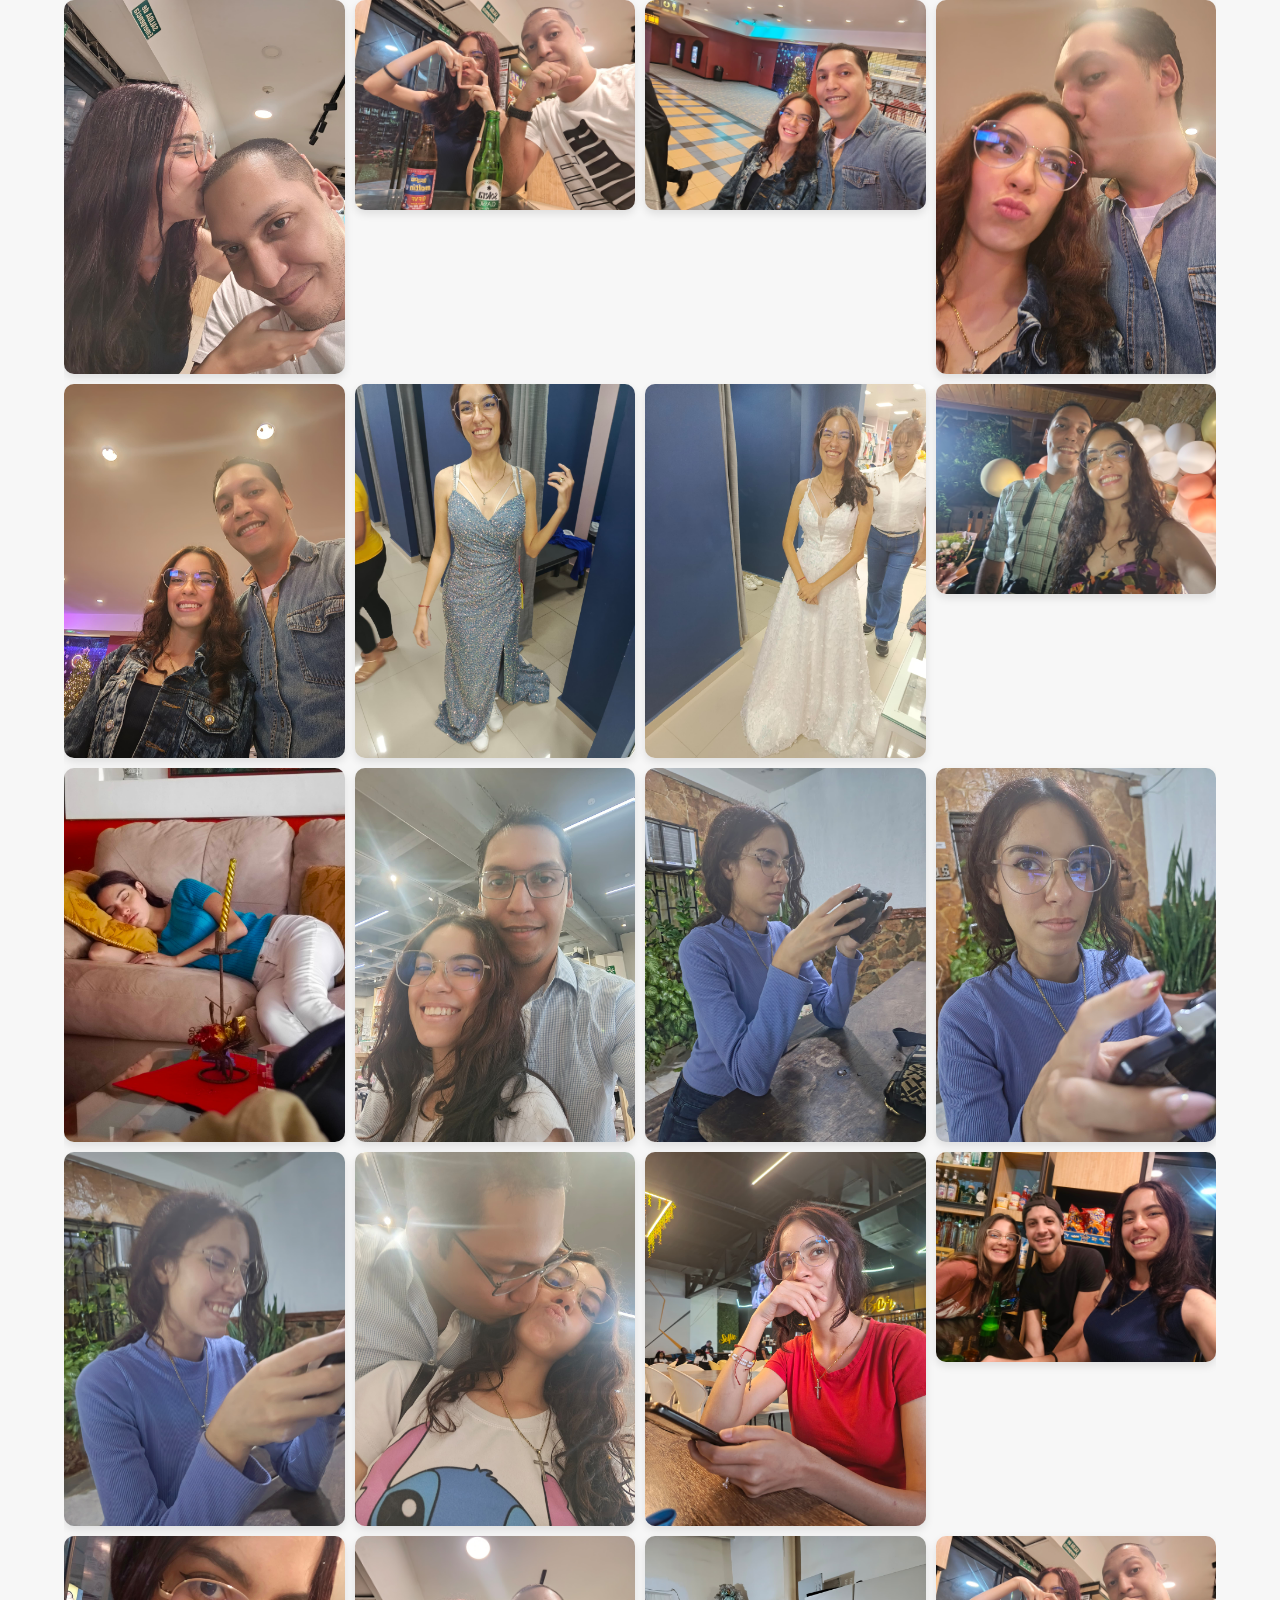
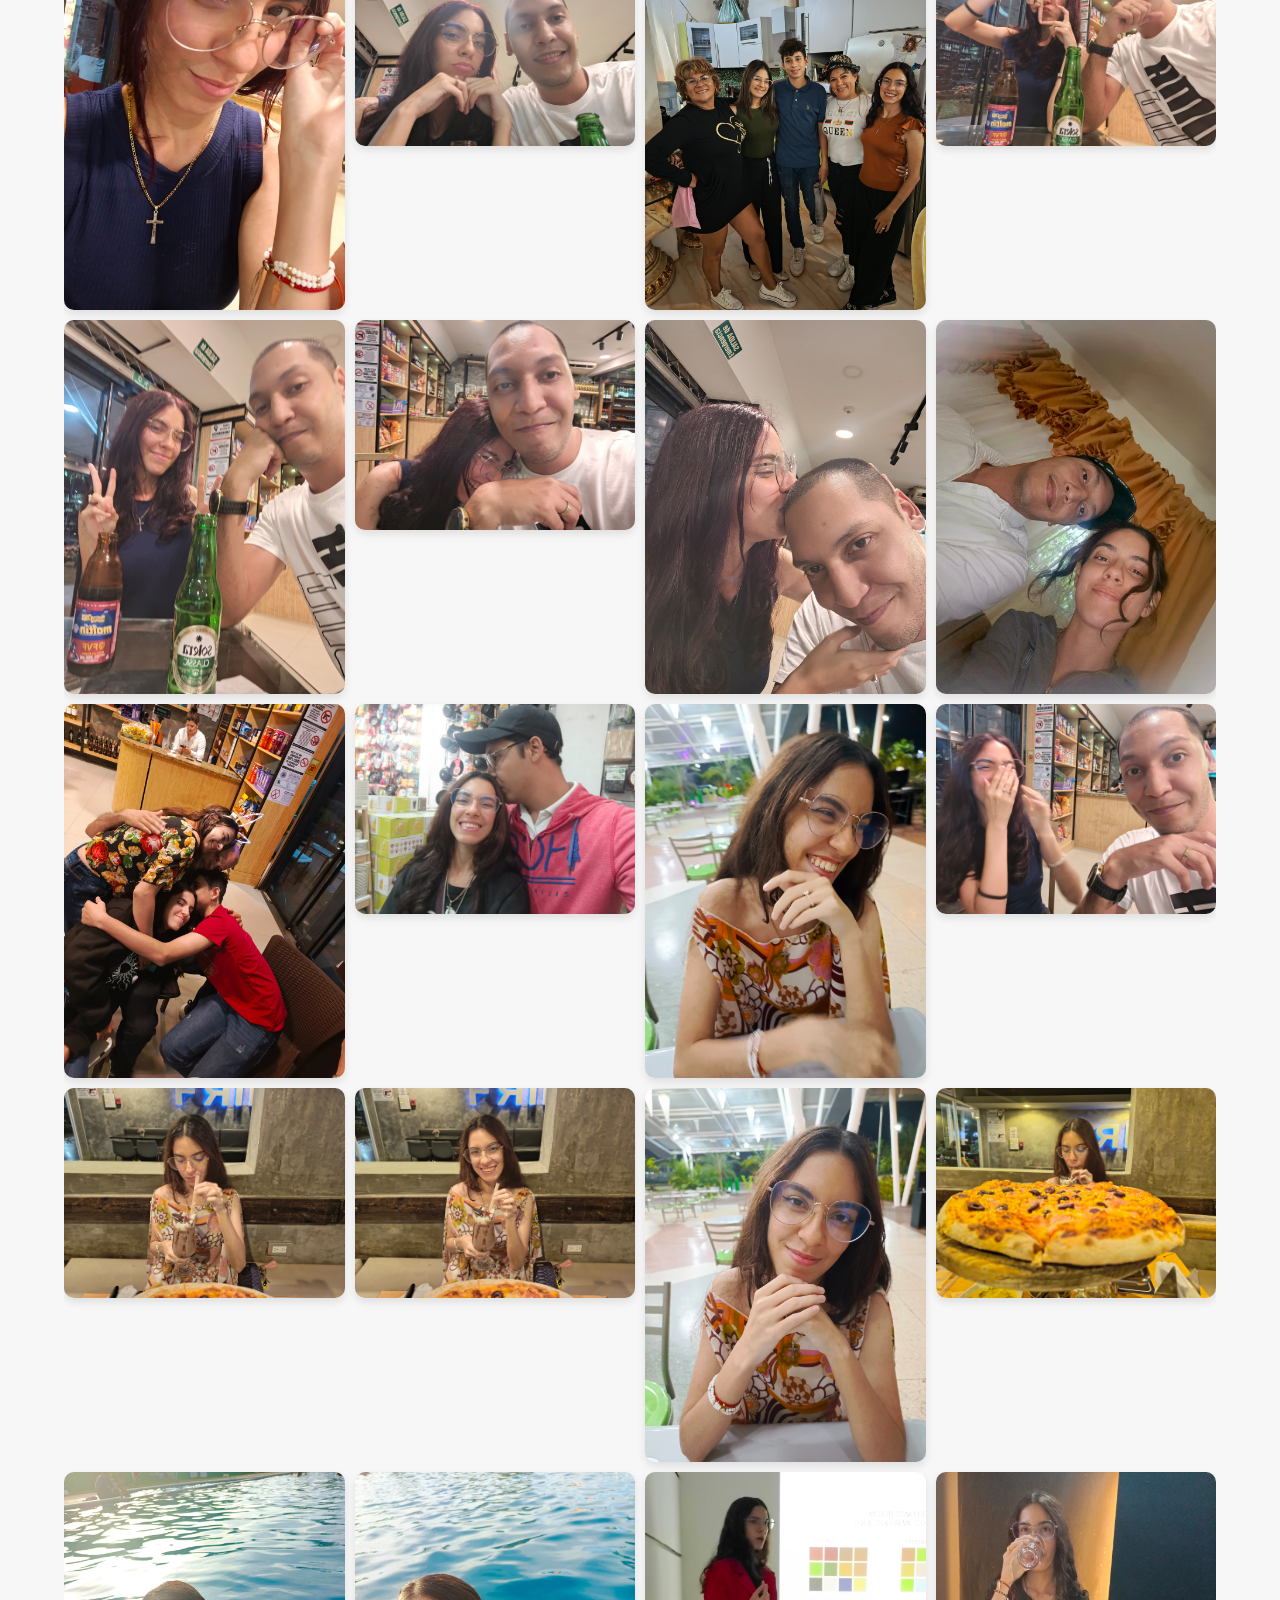
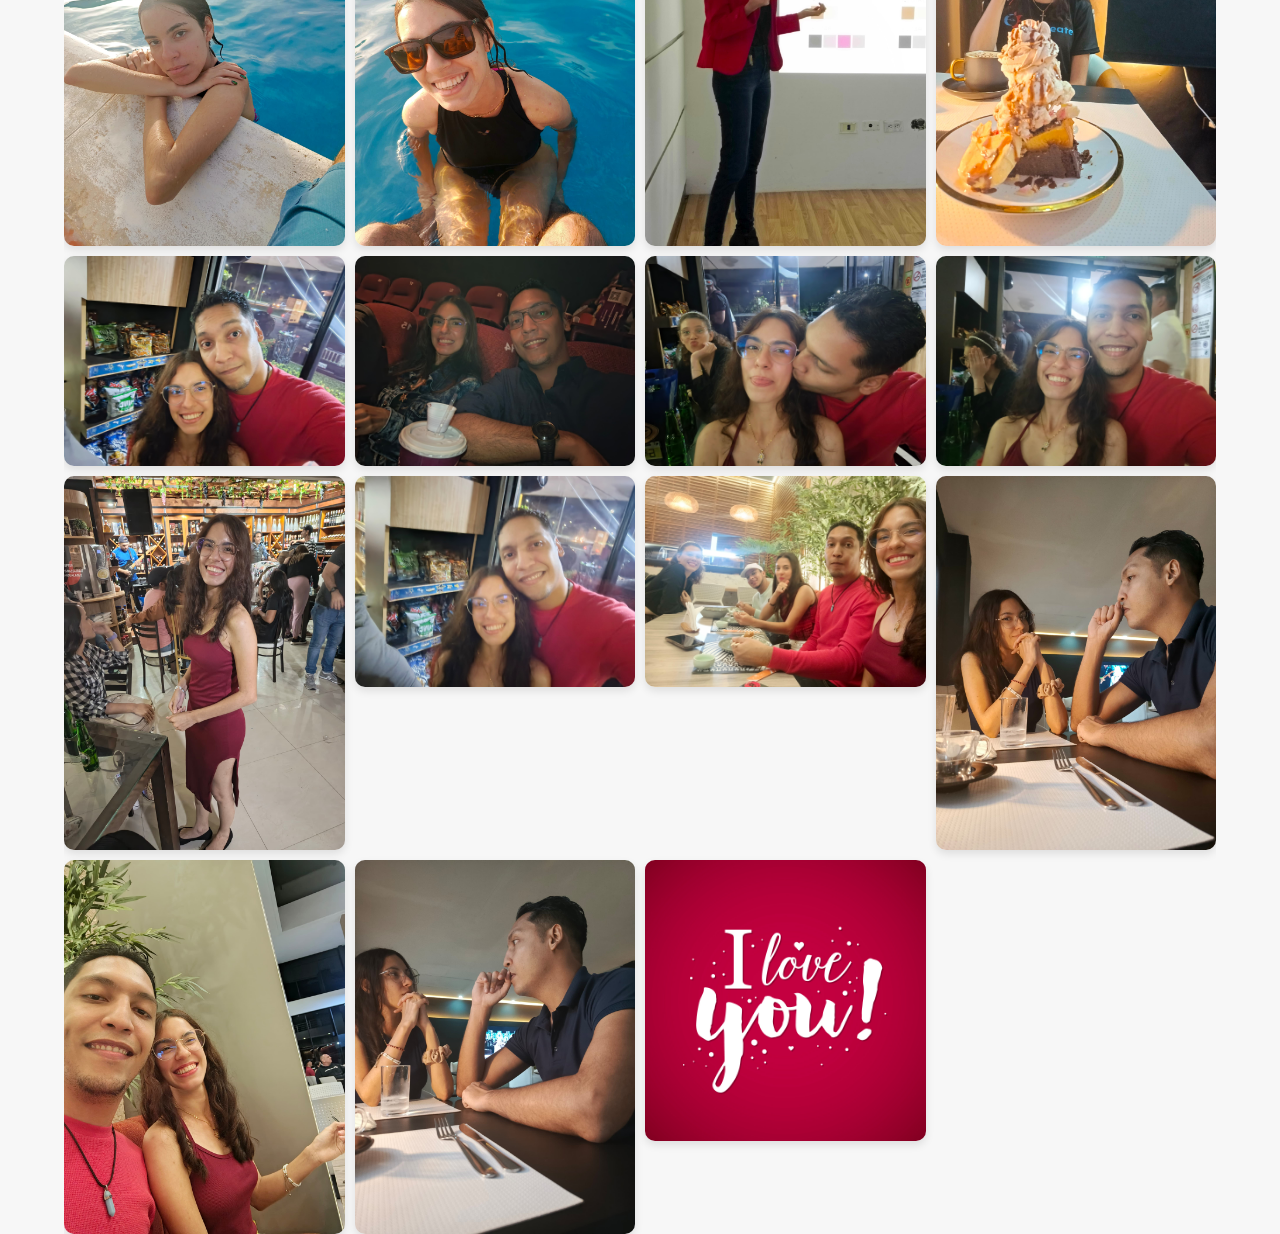
==== public/sorpresa.html @ b07545bf "primer commit" ====
<!DOCTYPE html>
<html lang="en">
<head>
    <meta charset="UTF-8">
    <meta name="viewport" content="width=device-width, initial-scale=1.0">
    <link rel="stylesheet" href="../css/sorpresa.css">
    <title>Sorpresa</title>
    
</head>
<body>
    <div class="grid-container scrolling">
        
        <img src="../recursos/fotos/1.jpeg" alt="Foto 1">
        <img src="../recursos/fotos/2.jpeg"alt="Foto 2">
        <img src="../recursos/fotos/3.jpeg" alt="Foto 3">
        <img src="../recursos/fotos/4.jpeg" alt="Foto 4">
        <img src="../recursos/fotos/5.jpeg" alt="Foto 5">
        <img src="../recursos/fotos/6.jpeg" alt="Foto 6">
        <img src="../recursos/fotos/7.jpeg" alt="Foto 7">
        <img src="../recursos/fotos/8.jpeg" alt="Foto 8">
        <img src="../recursos/fotos/9.jpeg" alt="Foto 9">
        <img src="../recursos/fotos/10.jpeg" alt="Foto 10">
        <img src="../recursos/fotos/11.jpeg" alt="Foto 11">
        <img src="../recursos/fotos/12.jpeg" alt="Foto 12">
        <img src="../recursos/fotos/13.jpeg" alt="Foto 13">
        <img src="../recursos/fotos/14.jpeg" alt="Foto 14">
        <img src="../recursos/fotos/15.jpeg" alt="Foto 15">
        <img src="../recursos/fotos/16.jpeg" alt="Foto 16">
        <img src="../recursos/fotos/17.jpeg" alt="Foto 17">
        <img src="../recursos/fotos/18.jpeg" alt="Foto 18">
        <img src="../recursos/fotos/19.jpeg" alt="Foto 19">
        <img src="../recursos/fotos/20.jpeg" alt="Foto 20">
        <img src="../recursos/fotos/21.jpeg" alt="Foto 21">
        <img src="../recursos/fotos/22.jpeg" alt="Foto 22">
        <img src="../recursos/fotos/23.jpeg" alt="Foto 23">
        <img src="../recursos/fotos/24.jpeg" alt="Foto 24">
        <img src="../recursos/fotos/25.jpeg" alt="Foto 25">
        <img src="../recursos/fotos/26.jpeg" alt="Foto 26">
        <img src="../recursos/fotos/27.jpeg" alt="Foto 27">
        <img src="../recursos/fotos/28.jpeg" alt="Foto 28">
        <img src="../recursos/fotos/29.jpeg" alt="Foto 29">
        <img src="../recursos/fotos/30.jpeg" alt="Foto 30">
        <img src="../recursos/fotos/31.jpeg" alt="Foto 31">
        <img src="../recursos/fotos/32.jpeg" alt="Foto 32">
        <img src="../recursos/fotos/33.jpeg" alt="Foto 33">
        <img src="../recursos/fotos/34.jpeg" alt="Foto 34">
        <img src="../recursos/fotos/35.jpeg" alt="Foto 35">
        <img src="../recursos/fotos/36.jpeg" alt="Foto 36">
        <img src="../recursos/fotos/37.jpeg" alt="Foto 37">
        <img src="../recursos/fotos/38.jpeg" alt="Foto 38">
        <img src="../recursos/fotos/39.jpeg" alt="Foto 39">
        <img src="../recursos/fotos/40.jpeg" alt="Foto 40">
        <img src="../recursos/fotos/41.jpeg" alt="Foto 41">
        <img src="../recursos/fotos/42.jpeg" alt="Foto 42">
        <img src="../recursos/fotos/43.jpeg" alt="Foto 43">
        <img src="../recursos/fotos/44.jpeg" alt="Foto 44">
        <img src="../recursos/fotos/45.jpeg" alt="Foto 45">
        <img src="../recursos/fotos/46.jpeg" alt="Foto 46">
        <img src="../recursos/fotos/OFPCTY0.jpg" alt="foto 47">
    </div>
   
</body>
</html>
---- css/sorpresa.css ----
body {
    font-family: 'Arial', sans-serif;
    background-color: #f7f7f7;
    color: #333;
    margin: 0;
    padding: 0;
    display: flex;
    justify-content: center;
    align-items: center;
    overflow: hidden;
}
.grid-container {
    display: grid;
    grid-template-columns: repeat(4, 1fr);
    grid-gap: 10px;
    width:90%;
    height: auto;
    overflow: hidden;
    position: relative;
}
.grid-container img {
    width: 100%;
    height: auto;
    border-radius: 10px;
    box-shadow: 0 4px 8px rgba(0, 0, 0, 0.1);
}
@keyframes scroll {
    0% {
        transform: translateY(0);
    }
    100% {
        transform: translateY(-100%);
    }
}
.scrolling {
    animation: scroll 35s linear infinite;
}
.container{
    display: flex;
    justify-content: center;
    align-items: center;
    width: 100%;
    height: 20dvh;
}
.containert img{
    width: 50%;
    height: 50%;
}
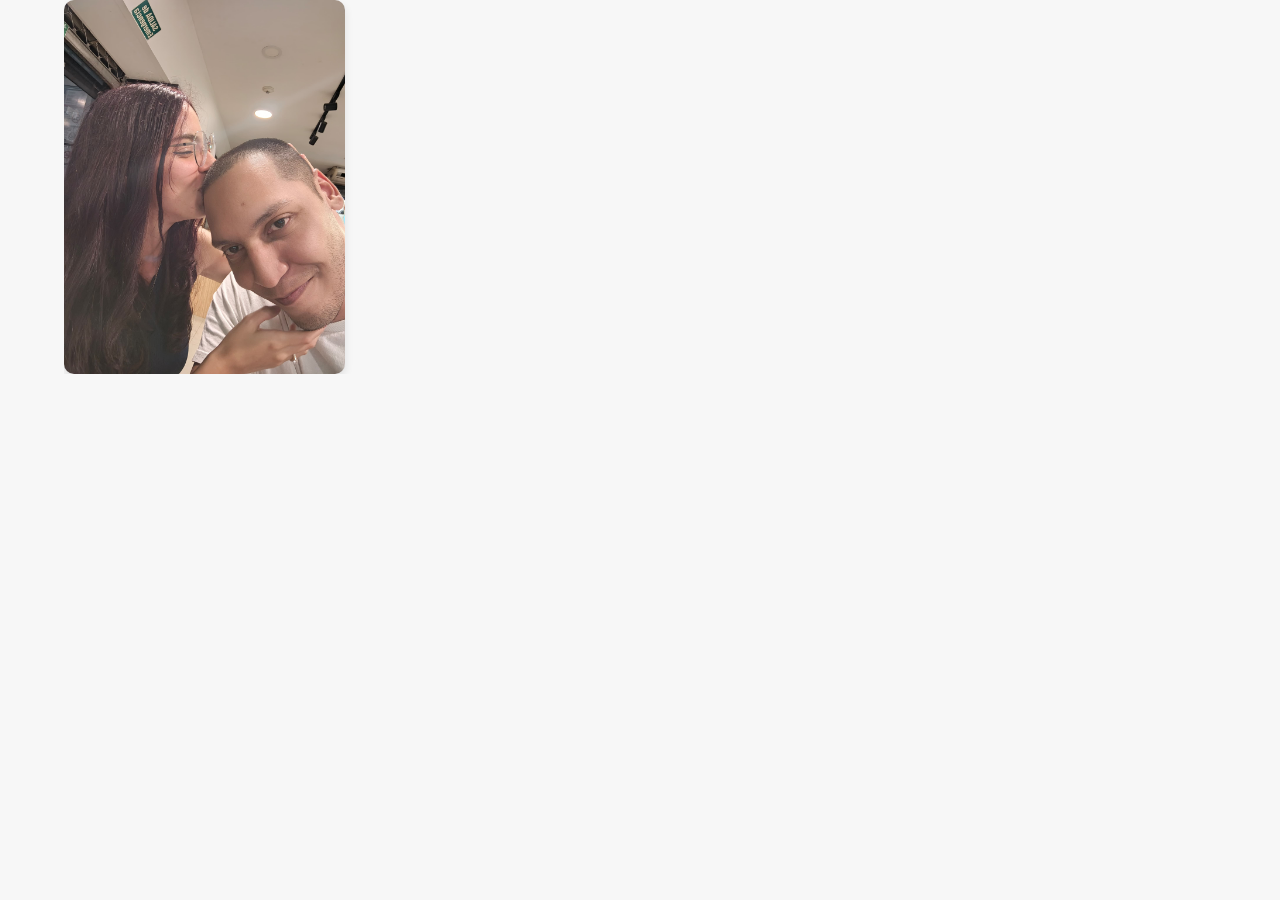
==== commit 7f2019e1: "tratando con las imagenes ahora" ====
--- a/public/sorpresa.html
+++ b/public/sorpresa.html
@@ -3,60 +3,13 @@
 <head>
     <meta charset="UTF-8">
     <meta name="viewport" content="width=device-width, initial-scale=1.0">
-    <link rel="stylesheet" href="../css/sorpresa.css">
+    <link rel="stylesheet" href="./sorpresa.css">
     <title>Sorpresa</title>
     
 </head>
 <body>
     <div class="grid-container scrolling">
-        
-        <img src="../recursos/fotos/1.jpeg" alt="Foto 1">
-        <img src="../recursos/fotos/2.jpeg"alt="Foto 2">
-        <img src="../recursos/fotos/3.jpeg" alt="Foto 3">
-        <img src="../recursos/fotos/4.jpeg" alt="Foto 4">
-        <img src="../recursos/fotos/5.jpeg" alt="Foto 5">
-        <img src="../recursos/fotos/6.jpeg" alt="Foto 6">
-        <img src="../recursos/fotos/7.jpeg" alt="Foto 7">
-        <img src="../recursos/fotos/8.jpeg" alt="Foto 8">
-        <img src="../recursos/fotos/9.jpeg" alt="Foto 9">
-        <img src="../recursos/fotos/10.jpeg" alt="Foto 10">
-        <img src="../recursos/fotos/11.jpeg" alt="Foto 11">
-        <img src="../recursos/fotos/12.jpeg" alt="Foto 12">
-        <img src="../recursos/fotos/13.jpeg" alt="Foto 13">
-        <img src="../recursos/fotos/14.jpeg" alt="Foto 14">
-        <img src="../recursos/fotos/15.jpeg" alt="Foto 15">
-        <img src="../recursos/fotos/16.jpeg" alt="Foto 16">
-        <img src="../recursos/fotos/17.jpeg" alt="Foto 17">
-        <img src="../recursos/fotos/18.jpeg" alt="Foto 18">
-        <img src="../recursos/fotos/19.jpeg" alt="Foto 19">
-        <img src="../recursos/fotos/20.jpeg" alt="Foto 20">
-        <img src="../recursos/fotos/21.jpeg" alt="Foto 21">
-        <img src="../recursos/fotos/22.jpeg" alt="Foto 22">
-        <img src="../recursos/fotos/23.jpeg" alt="Foto 23">
-        <img src="../recursos/fotos/24.jpeg" alt="Foto 24">
-        <img src="../recursos/fotos/25.jpeg" alt="Foto 25">
-        <img src="../recursos/fotos/26.jpeg" alt="Foto 26">
-        <img src="../recursos/fotos/27.jpeg" alt="Foto 27">
-        <img src="../recursos/fotos/28.jpeg" alt="Foto 28">
-        <img src="../recursos/fotos/29.jpeg" alt="Foto 29">
-        <img src="../recursos/fotos/30.jpeg" alt="Foto 30">
-        <img src="../recursos/fotos/31.jpeg" alt="Foto 31">
-        <img src="../recursos/fotos/32.jpeg" alt="Foto 32">
-        <img src="../recursos/fotos/33.jpeg" alt="Foto 33">
-        <img src="../recursos/fotos/34.jpeg" alt="Foto 34">
-        <img src="../recursos/fotos/35.jpeg" alt="Foto 35">
-        <img src="../recursos/fotos/36.jpeg" alt="Foto 36">
-        <img src="../recursos/fotos/37.jpeg" alt="Foto 37">
-        <img src="../recursos/fotos/38.jpeg" alt="Foto 38">
-        <img src="../recursos/fotos/39.jpeg" alt="Foto 39">
-        <img src="../recursos/fotos/40.jpeg" alt="Foto 40">
-        <img src="../recursos/fotos/41.jpeg" alt="Foto 41">
-        <img src="../recursos/fotos/42.jpeg" alt="Foto 42">
-        <img src="../recursos/fotos/43.jpeg" alt="Foto 43">
-        <img src="../recursos/fotos/44.jpeg" alt="Foto 44">
-        <img src="../recursos/fotos/45.jpeg" alt="Foto 45">
-        <img src="../recursos/fotos/46.jpeg" alt="Foto 46">
-        <img src="../recursos/fotos/OFPCTY0.jpg" alt="foto 47">
+        <img src="../recursos/1.jpeg" alt="imagen 1">
     </div>
    
 </body>
--- a/public/sorpresa.css
+++ b/public/sorpresa.css
@@ -0,0 +1,48 @@
+body {
+    font-family: 'Arial', sans-serif;
+    background-color: #f7f7f7;
+    color: #333;
+    margin: 0;
+    padding: 0;
+    display: flex;
+    justify-content: center;
+    align-items: center;
+    overflow: hidden;
+}
+.grid-container {
+    display: grid;
+    grid-template-columns: repeat(4, 1fr);
+    grid-gap: 10px;
+    width:90%;
+    height: auto;
+    overflow: hidden;
+    position: relative;
+}
+.grid-container img {
+    width: 100%;
+    height: auto;
+    border-radius: 10px;
+    box-shadow: 0 4px 8px rgba(0, 0, 0, 0.1);
+}
+@keyframes scroll {
+    0% {
+        transform: translateY(0);
+    }
+    100% {
+        transform: translateY(-100%);
+    }
+}
+.scrolling {
+    animation: scroll 35s linear infinite;
+}
+.container{
+    display: flex;
+    justify-content: center;
+    align-items: center;
+    width: 100%;
+    height: 20dvh;
+}
+.containert img{
+    width: 50%;
+    height: 50%;
+}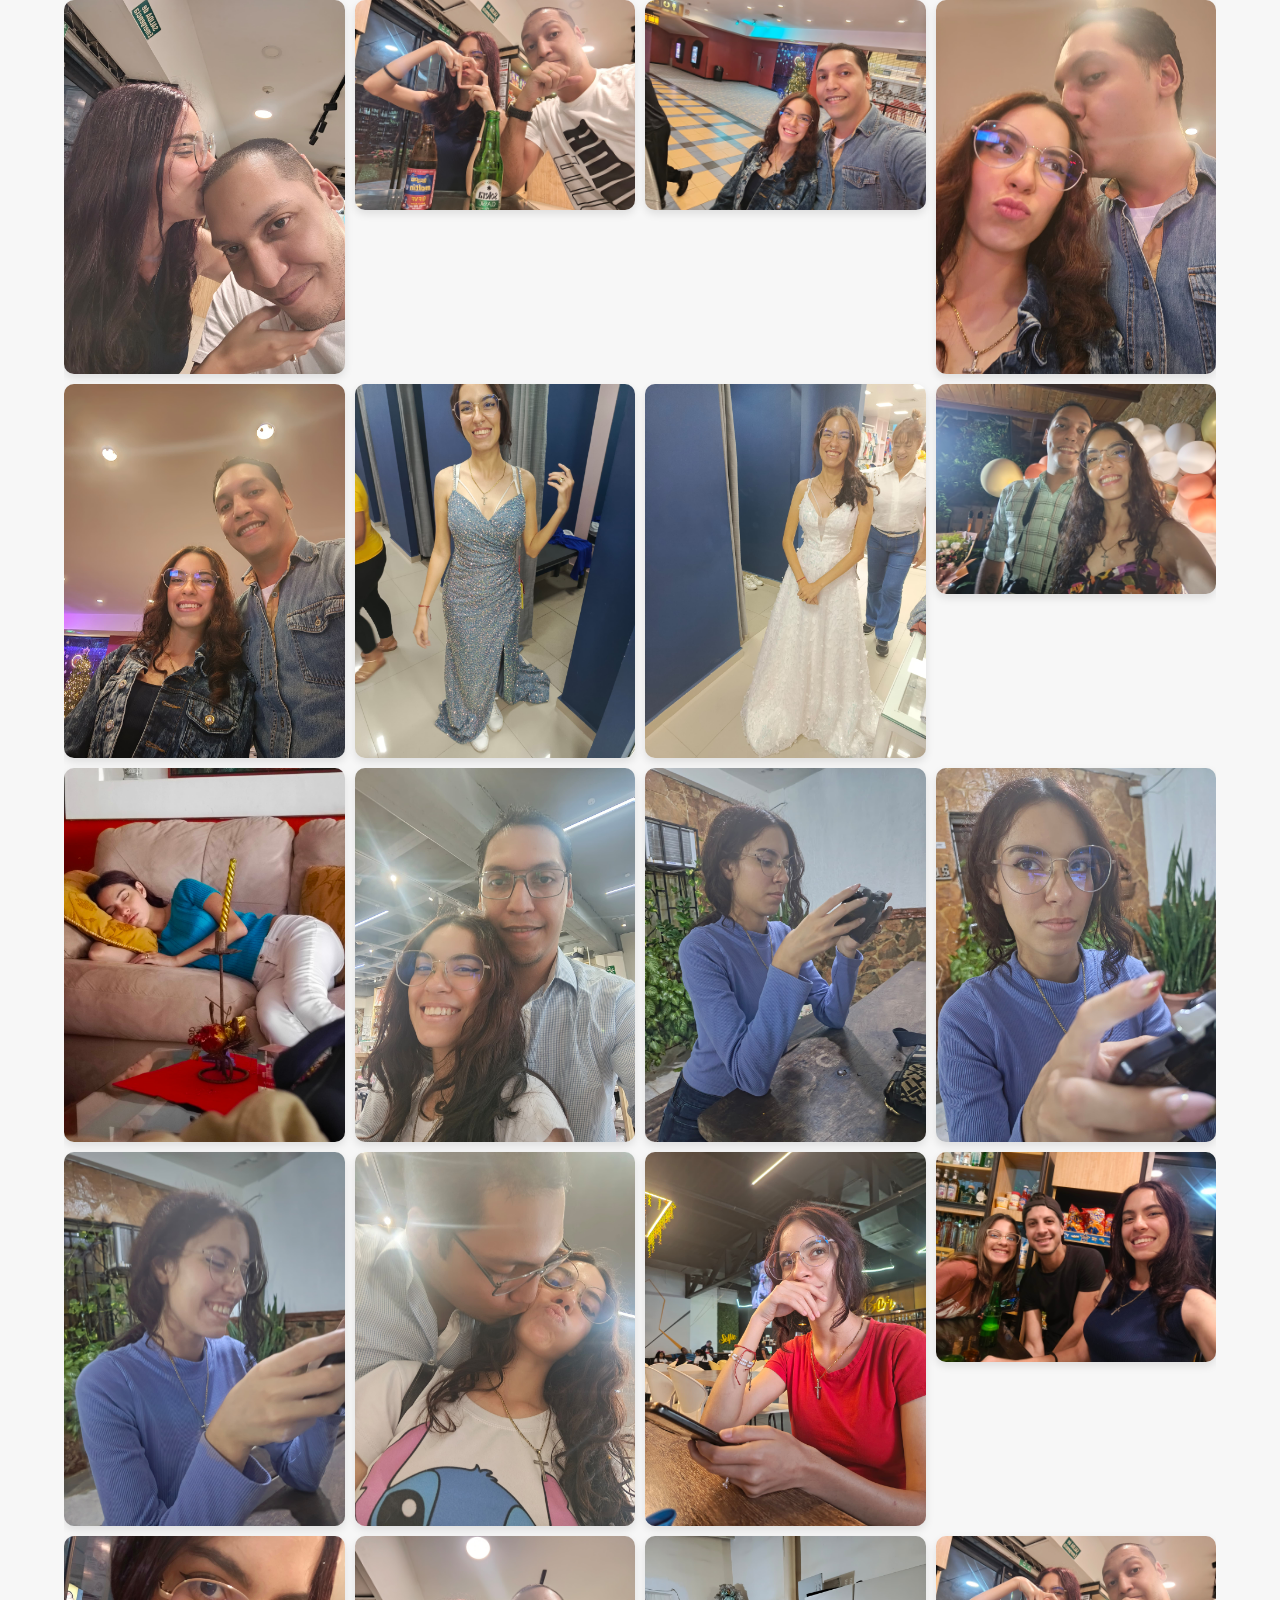
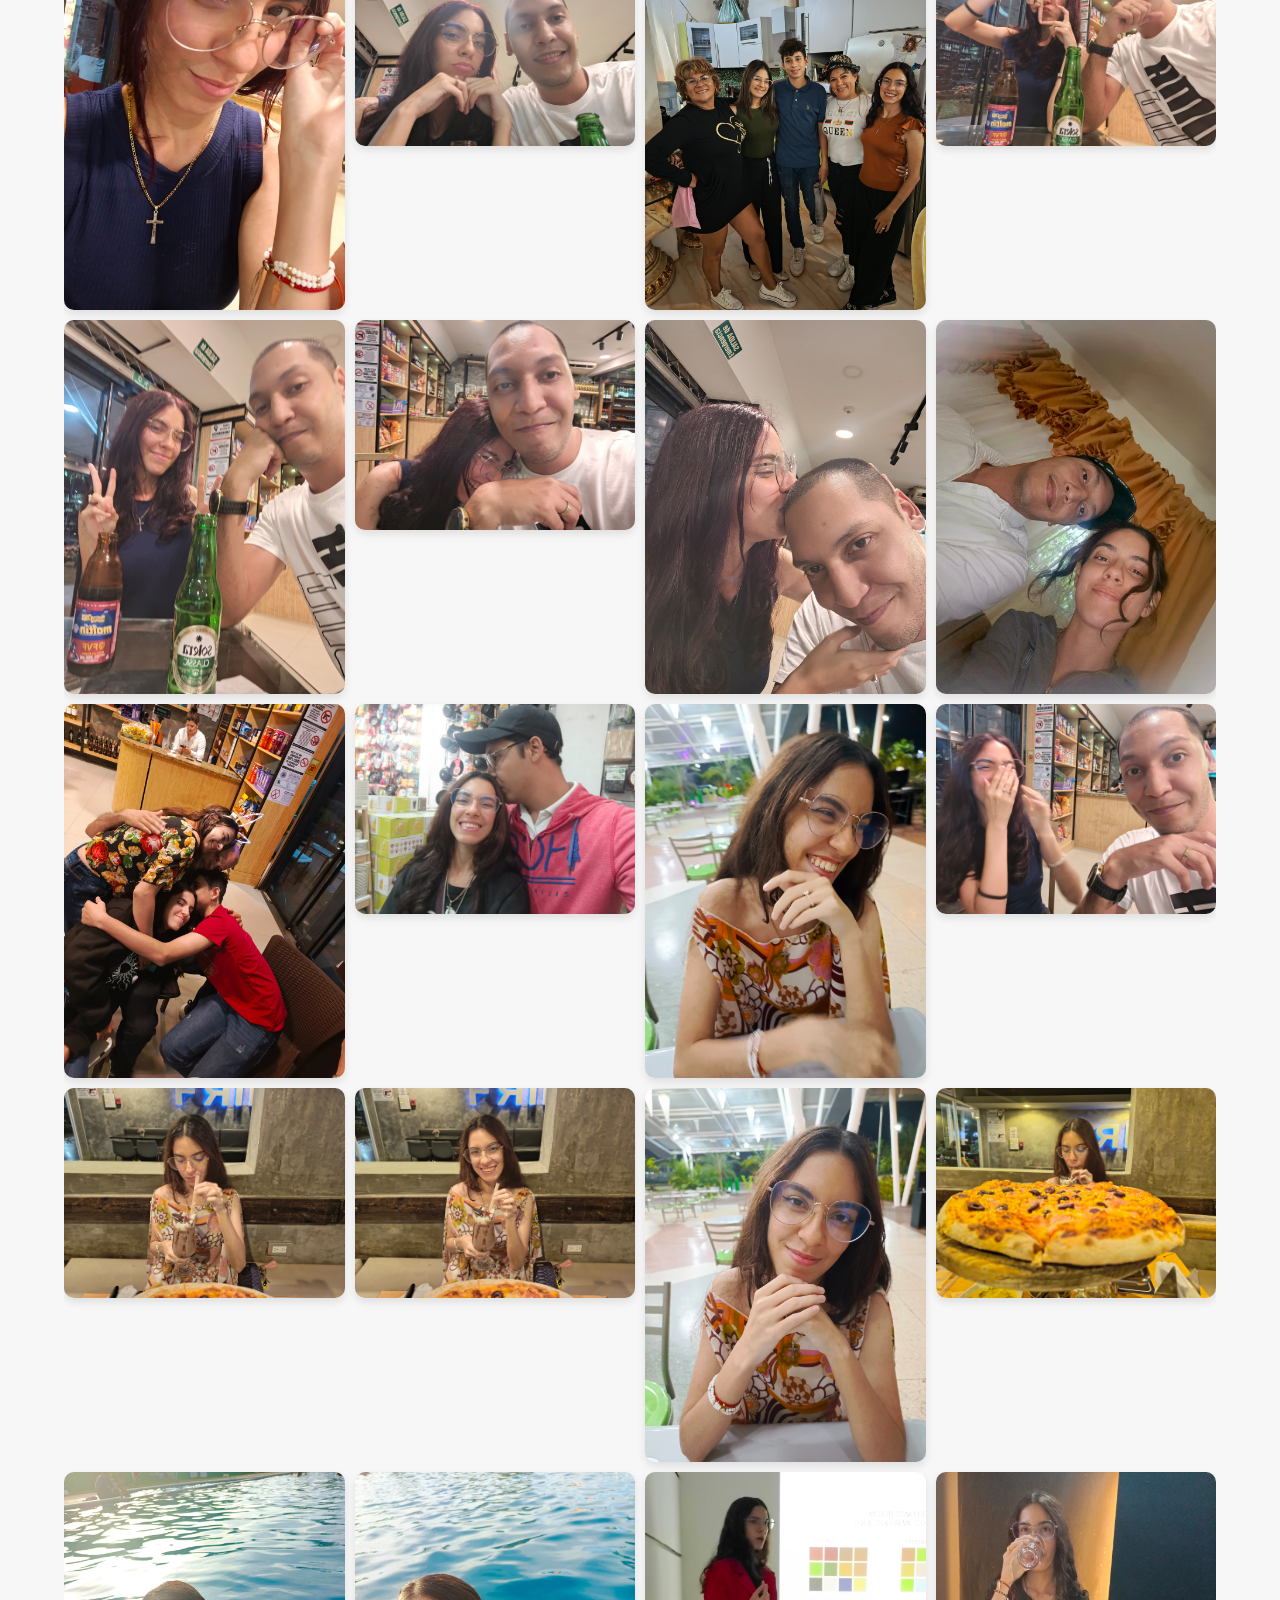
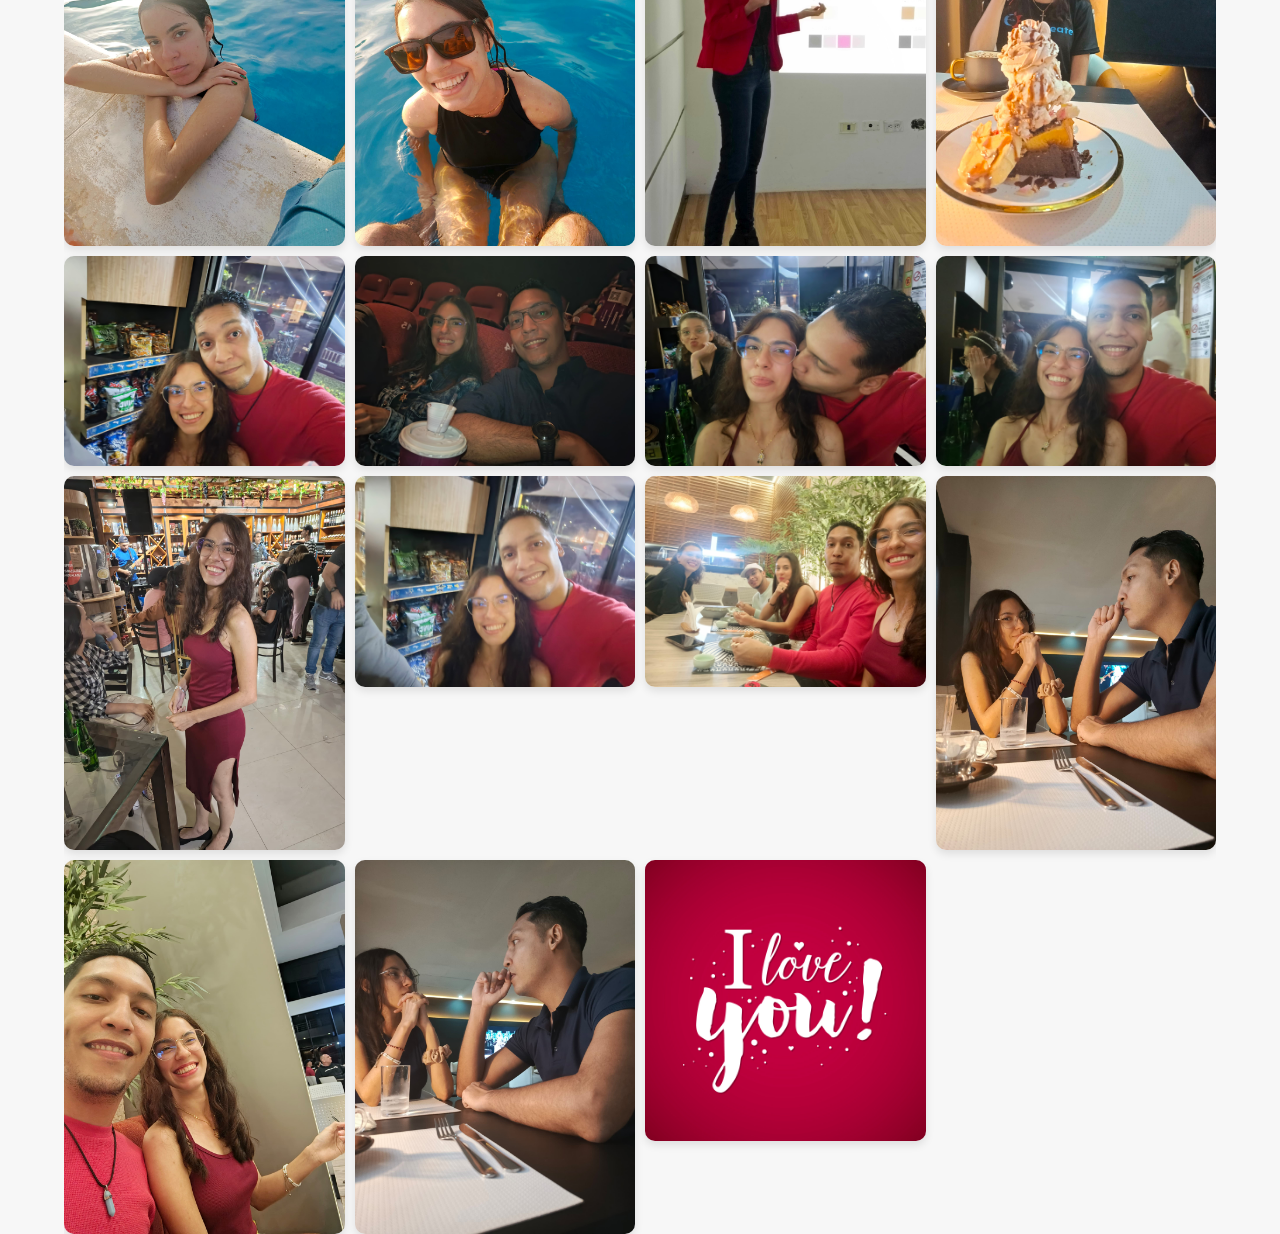
==== commit 63d624cc: "ojala acomoden estas cosas" ====
--- a/public/sorpresa.html
+++ b/public/sorpresa.html
@@ -9,7 +9,55 @@
 </head>
 <body>
     <div class="grid-container scrolling">
-        <img src="../recursos/1.jpeg" alt="imagen 1">
+        <img src="./1.jpeg" alt="imagen 1">
+        <img src="./2.jpeg" alt="imagen 2">
+        <img src="./3.jpeg" alt="imagen 2">
+        <img src="./4.jpeg" alt="imagen 2">
+        <img src="./5.jpeg" alt="imagen 2">
+        <img src="./6.jpeg" alt="imagen 2">
+        <img src="./7.jpeg" alt="imagen 2">
+        <img src="./8.jpeg" alt="imagen 2">
+        <img src="./9.jpeg" alt="imagen 2">
+        <img src="./10.jpeg" alt="imagen 2">
+        <img src="./11.jpeg" alt="imagen 2">
+        <img src="./12.jpeg" alt="imagen 2">
+        <img src="./13.jpeg" alt="imagen 2">
+        <img src="./14.jpeg" alt="imagen 2">
+        <img src="./15.jpeg" alt="imagen 2">
+        <img src="./16.jpeg" alt="imagen 2">
+        <img src="./17.jpeg" alt="imagen 2">
+        <img src="./18.jpeg" alt="imagen 2">
+        <img src="./19.jpeg" alt="imagen 2">
+        <img src="./20.jpeg" alt="imagen 2">
+        <img src="./21.jpeg" alt="imagen 2">
+        <img src="./22.jpeg" alt="imagen 2">
+        <img src="./23.jpeg" alt="imagen 2">
+        <img src="./24.jpeg" alt="imagen 2">
+        <img src="./25.jpeg" alt="imagen 2">
+        <img src="./26.jpeg" alt="imagen 2">
+        <img src="./27.jpeg" alt="imagen 2">
+        <img src="./28.jpeg" alt="imagen 2">
+        <img src="./29.jpeg" alt="imagen 2">
+        <img src="./30.jpeg" alt="imagen 2">
+        <img src="./31.jpeg" alt="imagen 2">
+        <img src="./32.jpeg" alt="imagen 2">
+        <img src="./33.jpeg" alt="imagen 2">
+        <img src="./34.jpeg" alt="imagen 2">
+        <img src="./35.jpeg" alt="imagen 2">
+        <img src="./36.jpeg" alt="imagen 2">
+        <img src="./37.jpeg" alt="imagen 2">
+        <img src="./38.jpeg" alt="imagen 2">
+        <img src="./39.jpeg" alt="imagen 2">
+        <img src="./40.jpeg" alt="imagen 2">
+        <img src="./41.jpeg" alt="imagen 2">
+        <img src="./42.jpeg" alt="imagen 2">
+        <img src="./43.jpeg" alt="imagen 2">
+        <img src="./44.jpeg" alt="imagen 2">
+        <img src="./45.jpeg" alt="imagen 2">
+        <img src="./46.jpeg" alt="imagen 2">
+        <img src="./OFPCTY0.jpg" alt="imagen 2">
+        
+
     </div>
    
 </body>
